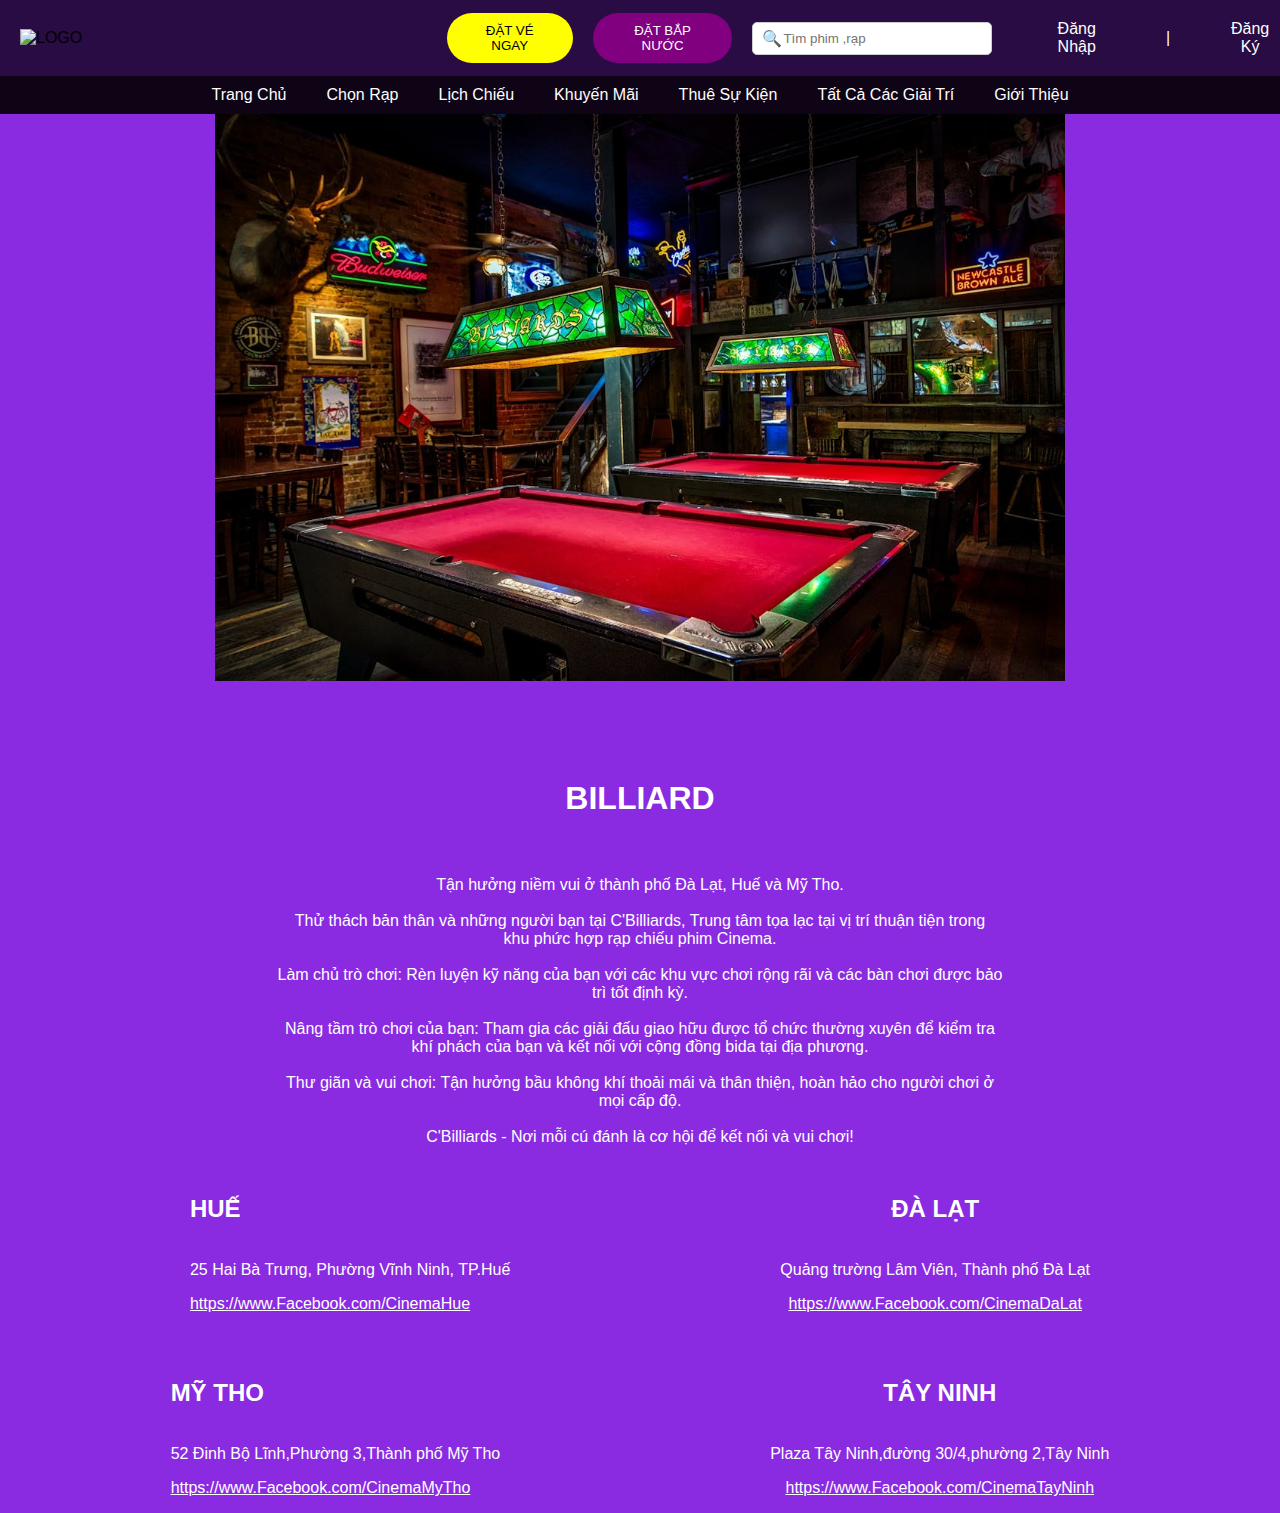
==== billiard.html @ 2df030f5 "add" ====
<!DOCTYPE html>
<html lang="vi">
<head>
    <meta charset="UTF-8">
    <meta name="viewport" content="width=device-width, initial-scale=1.0">
    <title>BILLIARD</title>
    <link rel="stylesheet" href="../Font Awesome/">
    <link rel="stylesheet" href="../Font Awesome/fontawesome-free-6.6.0-web/css/all.min.css">
    <link rel="stylesheet" href="/CSS/billiard.css">
    <link rel="apple-touch-icon" sizes="57x57" href="/favicon/apple-icon-57x57.png">
    <link rel="apple-touch-icon" sizes="60x60" href="/favicon/apple-icon-60x60.png">
    <link rel="apple-touch-icon" sizes="72x72" href="/favicon/apple-icon-72x72.png">
    <link rel="apple-touch-icon" sizes="76x76" href="/favicon/apple-icon-76x76.png">
    <link rel="apple-touch-icon" sizes="114x114" href="/favicon/apple-icon-114x114.png">
    <link rel="apple-touch-icon" sizes="120x120" href="/favicon/apple-icon-120x120.png">
    <link rel="apple-touch-icon" sizes="144x144" href="/favicon/apple-icon-144x144.png">
    <link rel="apple-touch-icon" sizes="152x152" href="/favicon/apple-icon-152x152.png">
    <link rel="apple-touch-icon" sizes="180x180" href="/favicon/apple-icon-180x180.png">
    <link rel="icon" type="image/png" sizes="192x192" href="/favicon/android-icon-192x192.png">
    <link rel="icon" type="image/png" sizes="32x32" href="/favicon/favicon-32x32.png">
    <link rel="icon" type="image/png" sizes="96x96" href="/favicon/favicon-96x96.png">
    <link rel="icon" type="image/png" sizes="16x16" href="/favicon/favicon-16x16.png">
    <link rel="manifest" href="/favicon/manifest.json">
    <meta name="msapplication-TileColor" content="#ffffff">
    <meta name="msapplication-TileImage" content="/favicon/ms-icon-144x144.png">
    <meta name="theme-color" content="#ffffff">
</head>
<body>
    <header>
        <div class="logo">
            <img src="image/logo.png" alt="LOGO">
        </div>
        <div class="actions">
            <button class="btn-yellow">ĐẶT VÉ NGAY</button>
            <button class="btn-purple">ĐẶT BẮP NƯỚC</button>
            <div class="search-container">
                <input type="text" placeholder="Tìm phim ,rạp" class="search-bar">
                <span class="search-icon">🔍</span>
            </div>
            <button class="btn-login">
                <span class="user-icon"></span> Đăng Nhập
            </button>
            <span class="separator">|</span>
            <button class="btn-register">Đăng Ký</button>
        </div>
    </header>
    <nav>
        <ul class="main-nav">
            <li><a href="#">Trang Chủ</a></li>
            <li><a href="#!">Chọn Rạp</a></li>
            <li><a href="#!">Lịch Chiếu</a></li>
            <li><a href="#!">Khuyến Mãi</a></li>
            <li><a href="#!">Thuê Sự Kiện</a></li>
            <li><a href="#!">Tất Cả Các Giải Trí</a></li>
            <li><a href="#!">Giới Thiệu</a></li>
        </ul>
    </nav>
    <div style="text-align: center;">
        <img src="Image/billiard.png" alt="BILLIARD" width="850px">
    </div>
    <h1 align="center" style="color: #fff;"><br><br>BILLIARD<br><br></h1>
    <p align="center" style="color:#fff"> 
        Tận hưởng niềm vui ở thành phố Đà Lạt, Huế và Mỹ Tho.<br><br>
        Thử thách bản thân và những người bạn tại C'Billiards, Trung tâm tọa lạc tại vị trí thuận tiện trong<br>
        khu phức hợp rạp chiếu phim Cinema.<br><br>
        Làm chủ trò chơi: Rèn luyện kỹ năng của bạn với các khu vực chơi rộng rãi và các bàn chơi được bảo <br>trì tốt định kỳ.<br><br>
        Nâng tầm trò chơi của bạn: Tham gia các giải đấu giao hữu được tổ chức thường xuyên để kiểm tra<br> khí phách của bạn và kết nối với cộng đồng bida tại địa phương.<br><br>
        Thư giãn và vui chơi: Tận hưởng bầu không khí thoải mái và thân thiện, hoàn hảo cho người chơi ở <br>mọi cấp độ.<br><br>
        C'Billiards - Nơi mỗi cú đánh là cơ hội để kết nối và vui chơi!
    </p>

    <div class="locations" style="display: flex; justify-content: center; color: white; gap: 20px; margin-top: 30px;">
        <div class="location" style="text-align: left; margin-right: 250px;">
            <h2>HUẾ</h2>
            <p><br> 25 Hai Bà Trưng, Phường Vĩnh Ninh, TP.Huế</p>
            <p> <a href="https://www.facebook.com/monngonhue.cinestar" target="_blank" style="color: white; text-decoration: none;" onmouseover="this.style.color='yellow'" onmouseout="this.style.color='white'"><u>https://www.Facebook.com/CinemaHue</u></a></p>
        </div>
        <div class="location" style="text-align: center;">
            <h2>ĐÀ LẠT</h2>
            <p><br> Quảng trường Lâm Viên, Thành phố Đà Lạt</p>
            <p> <a href="https://www.facebook.com/CinestarDaLat" target="_blank" style="color: white; text-decoration: none;" onmouseover="this.style.color='yellow'" onmouseout="this.style.color='white'"><u>https://www.Facebook.com/CinemaDaLat</u></a></p>
        </div>
    </div>

    <div class="locations" style="display: flex; justify-content: center; color: white; gap: 20px; margin-top: 30px;">
        <div class="location" style="text-align: left; margin-right: 250px;">
            <h2>MỸ THO</h2>
            <p><br> 52 Đinh Bộ Lĩnh,Phường 3,Thành phố Mỹ Tho</p>
            <p> <a href="https://www.facebook.com/cinestarmytho" target="_blank" style="color: white; text-decoration: none;" onmouseover="this.style.color='yellow'" onmouseout="this.style.color='white'"><u>https://www.Facebook.com/CinemaMyTho</u></a></p>
        </div>
        <div class="location" style="text-align: center;">
            <h2>TÂY NINH</h2>
            <p><br>  Plaza Tây Ninh,đường 30/4,phường 2,Tây Ninh</p>
            <p> <a href="https://www.facebook.com/CinestarTayNinh" target="_blank" style="color: white; text-decoration: none;" onmouseover="this.style.color='yellow'" onmouseout="this.style.color='white'"><u>https://www.Facebook.com/CinemaTayNinh</u></a></p>
        </div>
    </div>
</body>
</html>
---- CSS/billiard.css ----
/* Đảm bảo thẻ html và body chiếm toàn bộ chiều cao của khung nhìn */
html, body {
    height: 100%; /* Chiều cao 100% của khung nhìn */
    margin: 0; /* Xóa khoảng cách mặc định của trình duyệt */
    padding: 0; /* Xóa khoảng cách mặc định của trình duyệt */
    font-family: Arial, sans-serif; /* Đặt phông chữ mặc định */
}

/* Thiết lập hình nền cho body */
body {
    background-color:blueviolet;   
    background-size: cover; /* Chiếm toàn bộ không gian */
    background-position: center; /* Căn giữa hình nền */
    background-repeat: no-repeat; /* Không lặp lại hình nền */
    background-attachment: fixed; /* Hình nền cố định khi cuộn */
}

/* Thiết lập cho thanh đầu trang (header) */
header {
    display: flex; /* Sử dụng Flexbox để bố trí */
    justify-content: space-between; /* Khoảng cách đều giữa các phần tử */
    align-items: center; /* Căn giữa theo chiều dọc */
    padding: 10px 20px; /* Padding cho header */
    background-color: rgba(0, 0, 0, 0.7); /* Nền bán trong suốt */
    width: 100%; /* Chiều rộng 100% */
    top: 0; /* Đặt ở trên cùng */
    z-index: 1000; /* Đảm bảo ở trên cùng so với các phần tử khác */
    flex-wrap: wrap; /* Cho phép các phần tử xuống dòng nếu không đủ không gian */
}

/* Thiết lập cho logo trong header */
.logo {
    flex: 1; /* Chiếm không gian còn lại */
}

/* Kích thước của hình ảnh logo */
.logo img {
    height: 100px; /* Chiều cao logo */
}

/* Thiết lập cho vùng chứa các nút hành động */
.actions {
    display: flex; /* Sử dụng Flexbox */
    align-items: center; /* Căn giữa theo chiều dọc */
    gap: 20px; /* Khoảng cách giữa các nút */
    flex: 2; /* Chiếm không gian lớn hơn */
    justify-content: center; /* Căn giữa */
}

/* Nút màu vàng */
.btn-yellow {
    background-color: #ff0; /* Màu nền vàng */
    color: #000; /* Màu chữ đen */
    padding: 10px 20px; /* Padding cho nút */
    border:none ; /* Không viền */
    cursor: pointer; /* Con trỏ thành hình tay khi hover */
    border-radius: 100px; 
    overflow: hidden;
   

    
}
.btn-yellow:hover{
    background-color: #54a2f0 ; /*Đổi màu khi hover*/
}


/* Nút màu tím */
.btn-purple {
    background-color: #800080; /* Màu nền tím */
    color: #fff; /* Màu chữ trắng */
    padding: 10px 20px; /* Padding cho nút */
    border: none; /* Không viền */
    cursor: pointer; /* Con trỏ thành hình tay khi hover */
    border-radius: 100px;
    overflow: hidden;
}
.btn-purple:hover{
    background-color:rgb(239, 135, 31);
}

/* Thiết lập cho vùng tìm kiếm */
.search-container {
    position: relative; /* Vị trí tương đối để chứa biểu tượng tìm kiếm */
    display: flex; /* Sử dụng Flexbox */
    align-items: center; /* Căn giữa theo chiều dọc */
}

/* Thanh tìm kiếm */
.search-bar {
    padding: 8px; /* Padding cho thanh tìm kiếm */
    border-radius: 5px; /* Bo tròn góc */
    border: 1px solid #ccc; /* Viền xám nhạt */
    width: 200px; /* Chiều rộng của thanh tìm kiếm */
    padding-left: 30px; /* Padding bên trái để tạo khoảng cách cho biểu tượng tìm kiếm */
}

/* Biểu tượng tìm kiếm */
.search-icon {
    position: absolute; /* Vị trí tuyệt đối trong container */
    left: 10px; /* Khoảng cách từ bên trái */
    font-size: 16px; /* Kích thước chữ */
    color: #888; /* Màu xám cho biểu tượng */
}

/* Nút đăng nhập */
.btn-login {
    background: none; /* Không nền */
    color: white; /* Màu chữ trắng */
    padding: 10px 20px; /* Padding cho nút */
    border: none; /* Không viền */
    cursor: pointer; /* Con trỏ thành hình tay khi hover */
    font-size: 16px; /* Kích thước chữ */
    display: flex; /* Sử dụng Flexbox */
    align-items: center; /* Căn giữa theo chiều dọc */
    gap: 5px; /* Khoảng cách giữa các phần tử bên trong */
}

/* Hiệu ứng hover cho nút đăng nhập */
.btn-login:hover {
    color: #ff0; /* Thay đổi màu chữ khi hover */
}

/* Nút đăng ký */
.btn-register {
    background: none; /* Không nền */
    color: white; /* Màu chữ trắng */
    padding: 10px 20px; /* Padding cho nút */
    border: none; /* Không viền */
    cursor: pointer; /* Con trỏ thành hình tay khi hover */
    font-size: 16px; /* Kích thước chữ */
}

/* Hiệu ứng hover cho nút đăng ký */
.btn-register:hover {
    color: #ff0; /* Thay đổi màu chữ khi hover */
}

/* Dấu phân cách giữa các phần tử */
.separator {
    color: white; /* Màu chữ trắng */
    padding: 0 10px; /* Padding bên trái và bên phải */
    font-size: 16px; /* Kích thước chữ */
}

/* Thiết lập cho thanh điều hướng */
nav {
    width: 100%; 
    background-color: rgba(0, 0, 0, 0.9); /* Nền bán trong suốt */
    padding: 10px 0; /* Padding cho nav */
    position: relative; /* Vị trí tương đối */
    z-index: 999; /* Đảm bảo nằm dưới header */
}

/* Danh sách điều hướng */
.main-nav {
    list-style: none; /* Không có dấu chấm đầu dòng */
    display: flex; /* Sử dụng Flexbox */
    justify-content: center; /* Căn giữa */
    gap: 20px; /* Khoảng cách giữa các mục */
    margin: 0; /* Xóa margin mặc định */
    padding: 0; /* Xóa padding mặc định */
}

/* Liên kết trong điều hướng */
.main-nav li a {
    color: #fff; /* Màu chữ trắng */
    text-decoration: none; /* Không gạch chân */
    padding: 10px; /* Padding cho liên kết */
    border-radius: 5px; /* Bo tròn góc */
    transition: background-color 0.3s; /* Hiệu ứng chuyển đổi cho nền */
}

/* Hiệu ứng hover cho liên kết trong điều hướng */
.main-nav li a:hover {
    background-color: rgba(255, 255, 255, 0.2); /* Thay đổi màu nền khi hover */
}
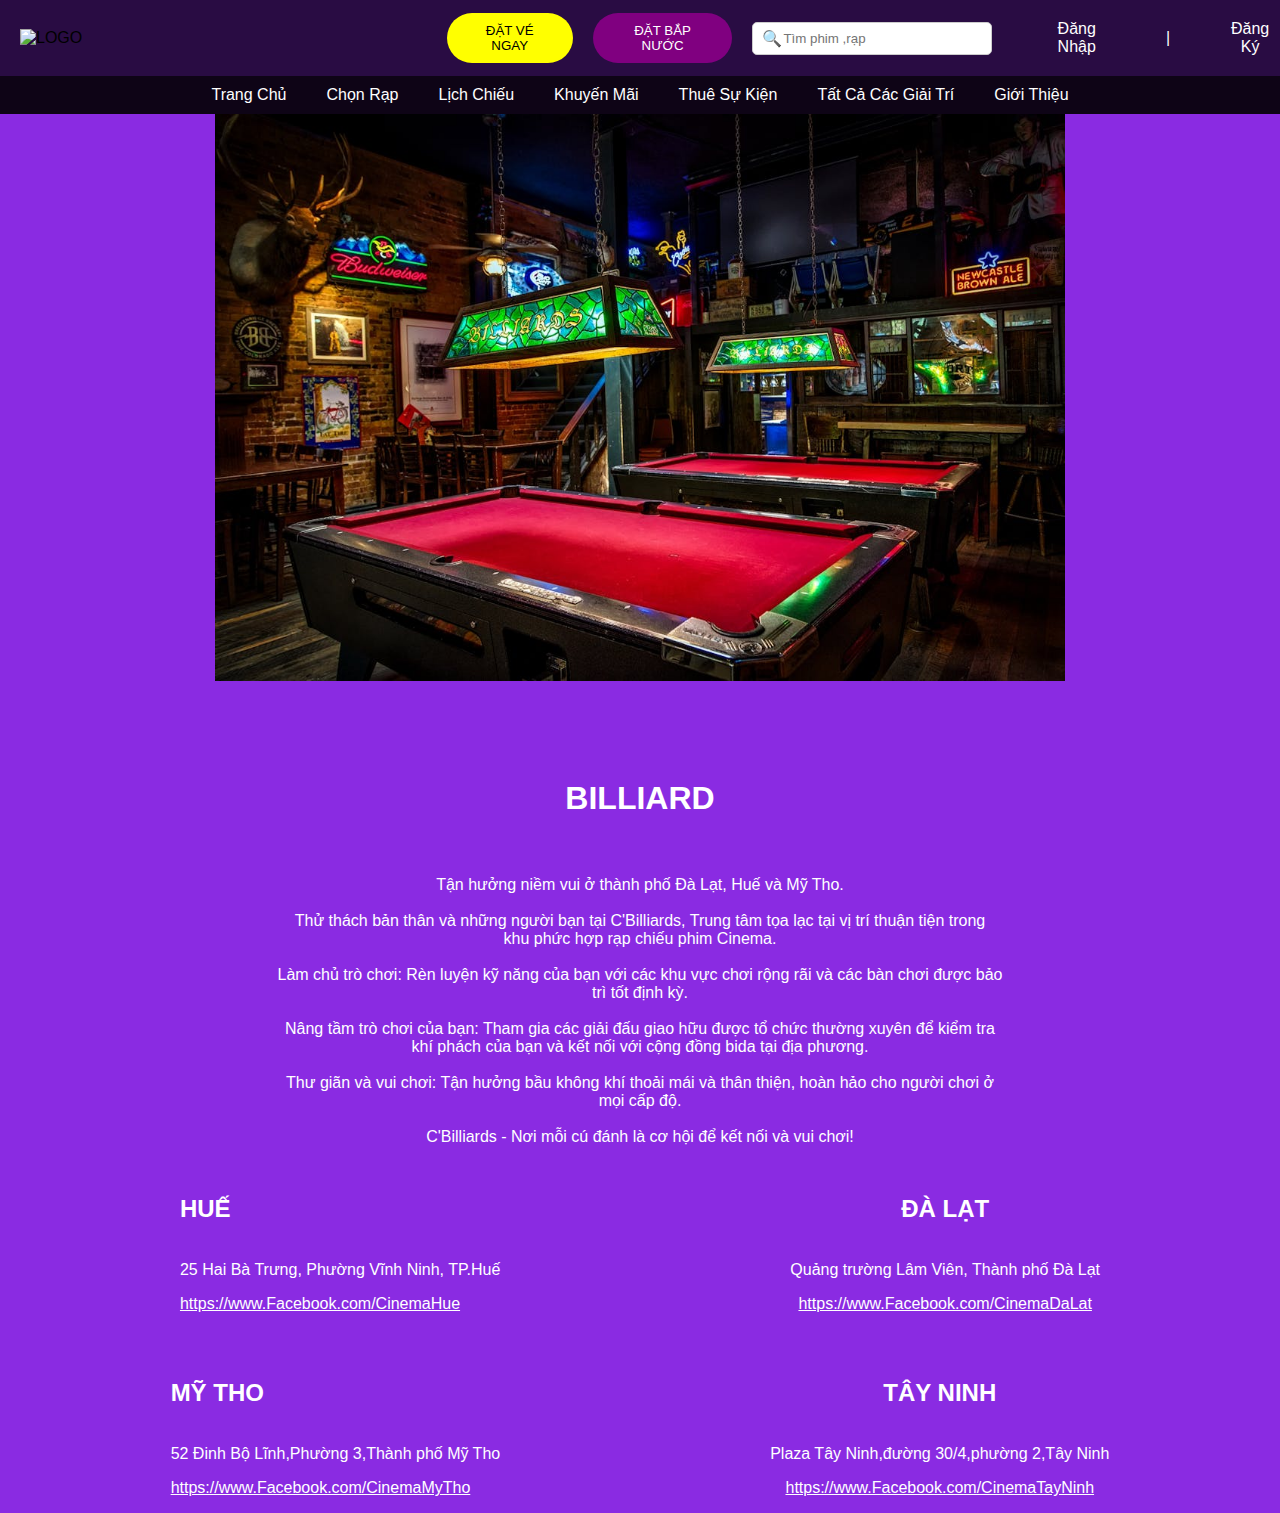
==== commit ea4b0e50: "add" ====
--- a/billiard.html
+++ b/billiard.html
@@ -70,7 +70,7 @@
     </p>
 
     <div class="locations" style="display: flex; justify-content: center; color: white; gap: 20px; margin-top: 30px;">
-        <div class="location" style="text-align: left; margin-right: 250px;">
+        <div class="location" style="text-align: left; margin-right: 270px;">
             <h2>HUẾ</h2>
             <p><br> 25 Hai Bà Trưng, Phường Vĩnh Ninh, TP.Huế</p>
             <p> <a href="https://www.facebook.com/monngonhue.cinestar" target="_blank" style="color: white; text-decoration: none;" onmouseover="this.style.color='yellow'" onmouseout="this.style.color='white'"><u>https://www.Facebook.com/CinemaHue</u></a></p>
